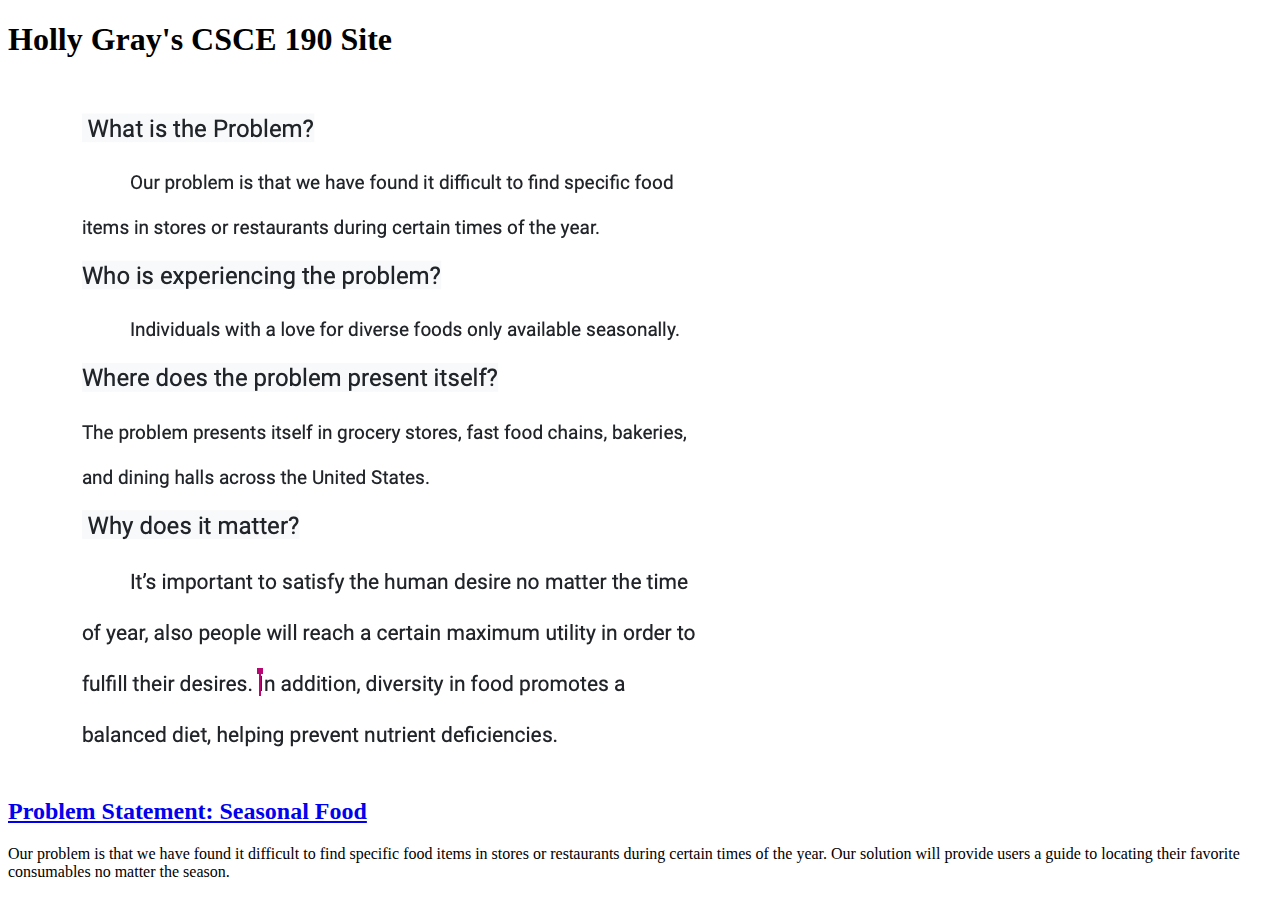
==== index.html @ 3e94a433 "Add files via upload" ====
<!DOCTYPE html>
<html>
    <head>
        <title>CSCE 190: Holly Gray</title>
    </head>
    <body>
        <h1>Holly Gray's CSCE 190 Site</h1>
     
        <section class="assignment">
            <a href="files/problemstatement.pdf"><img src="images/problemstatement.png"></a>
            <section class="ass-details">
                <a href="files/problemstatement.pdf"><h2>Problem Statement: Seasonal Food</h2></a>
                <p>
                    Our problem is that we have found it difficult to find specific food items in stores or restaurants during certain times of the year. Our solution will provide users a guide to locating their favorite consumables no matter the season.
                </p>
            </section>
        </section>
    </body>
</html>
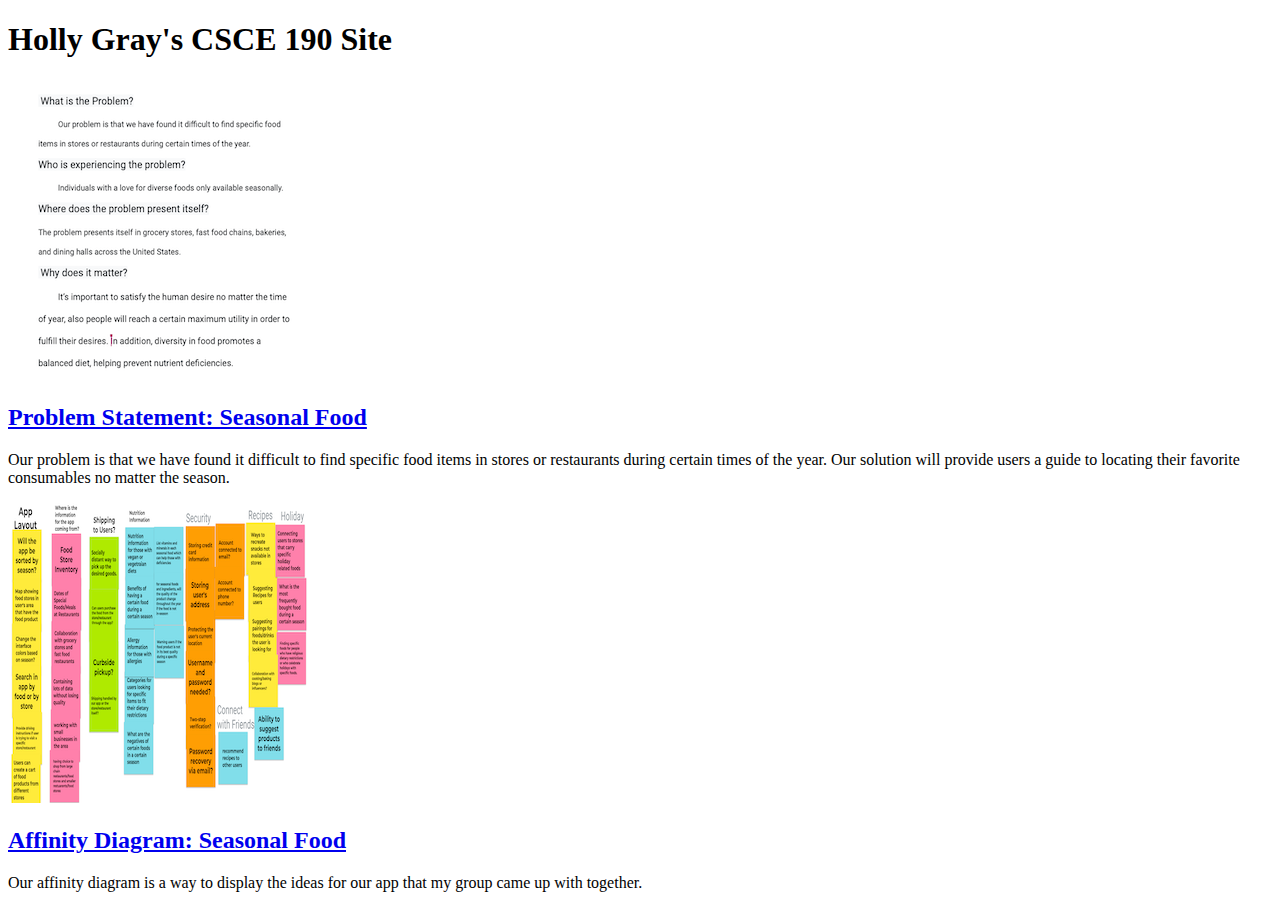
==== commit 3308cce4: "Add files via upload" ====
--- a/index.html
+++ b/index.html
@@ -6,6 +6,7 @@
     <body>
         <h1>Holly Gray's CSCE 190 Site</h1>
      
+        <!--Problem Statement Assignment-->
         <section class="assignment">
             <a href="files/problemstatement.pdf"><img src="images/problemstatement.png"></a>
             <section class="ass-details">
@@ -15,5 +16,16 @@
                 </p>
             </section>
         </section>
+
+        <!--Affinity Diagram Assignment-->
+        <section class="assignment">
+            <a href="files/affinity-diagram.pdf"><img src="images/affinity-diagram.png"></a>
+            <section class="ass-details">
+                <a href="files/affinity-diagram.pdf"><h2>Affinity Diagram: Seasonal Food</h2></a>
+                <p>
+                   Our affinity diagram is a way to display the ideas for our app that my group came up with together.
+                </p>
+            </section>
+        </section>
     </body>
 </html>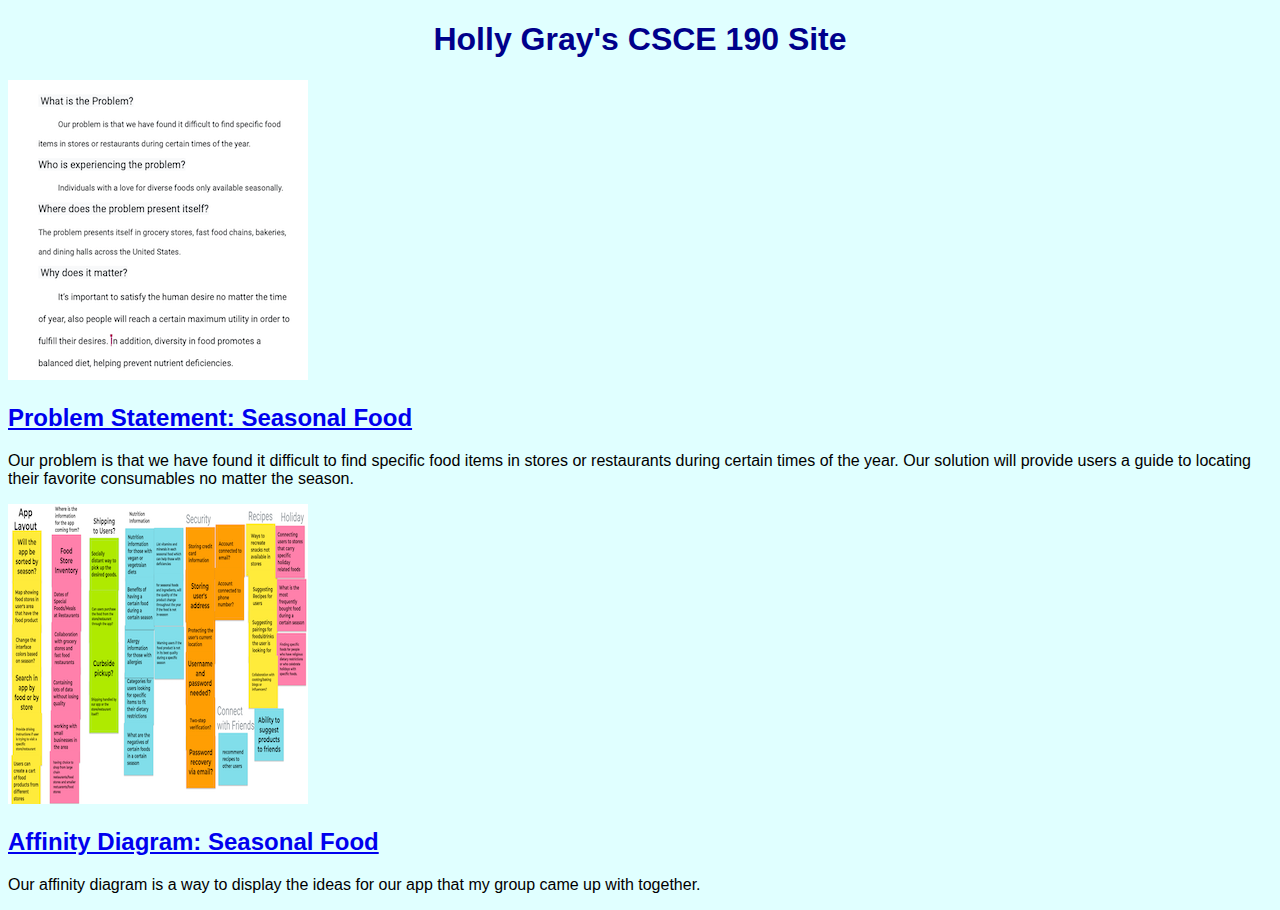
==== commit 634e0f9d: "Add files via upload" ====
--- a/index.html
+++ b/index.html
@@ -2,6 +2,7 @@
 <html>
     <head>
         <title>CSCE 190: Holly Gray</title>
+        <link rel="stylesheet" href="styles.css"
     </head>
     <body>
         <h1>Holly Gray's CSCE 190 Site</h1>
--- a/styles.css
+++ b/styles.css
@@ -0,0 +1,9 @@
+body {
+    background:lightcyan;
+    font-family:Arial, Helvetica, sans-serif;
+}
+
+h1 {
+    color:darkblue;
+    text-align:center;
+}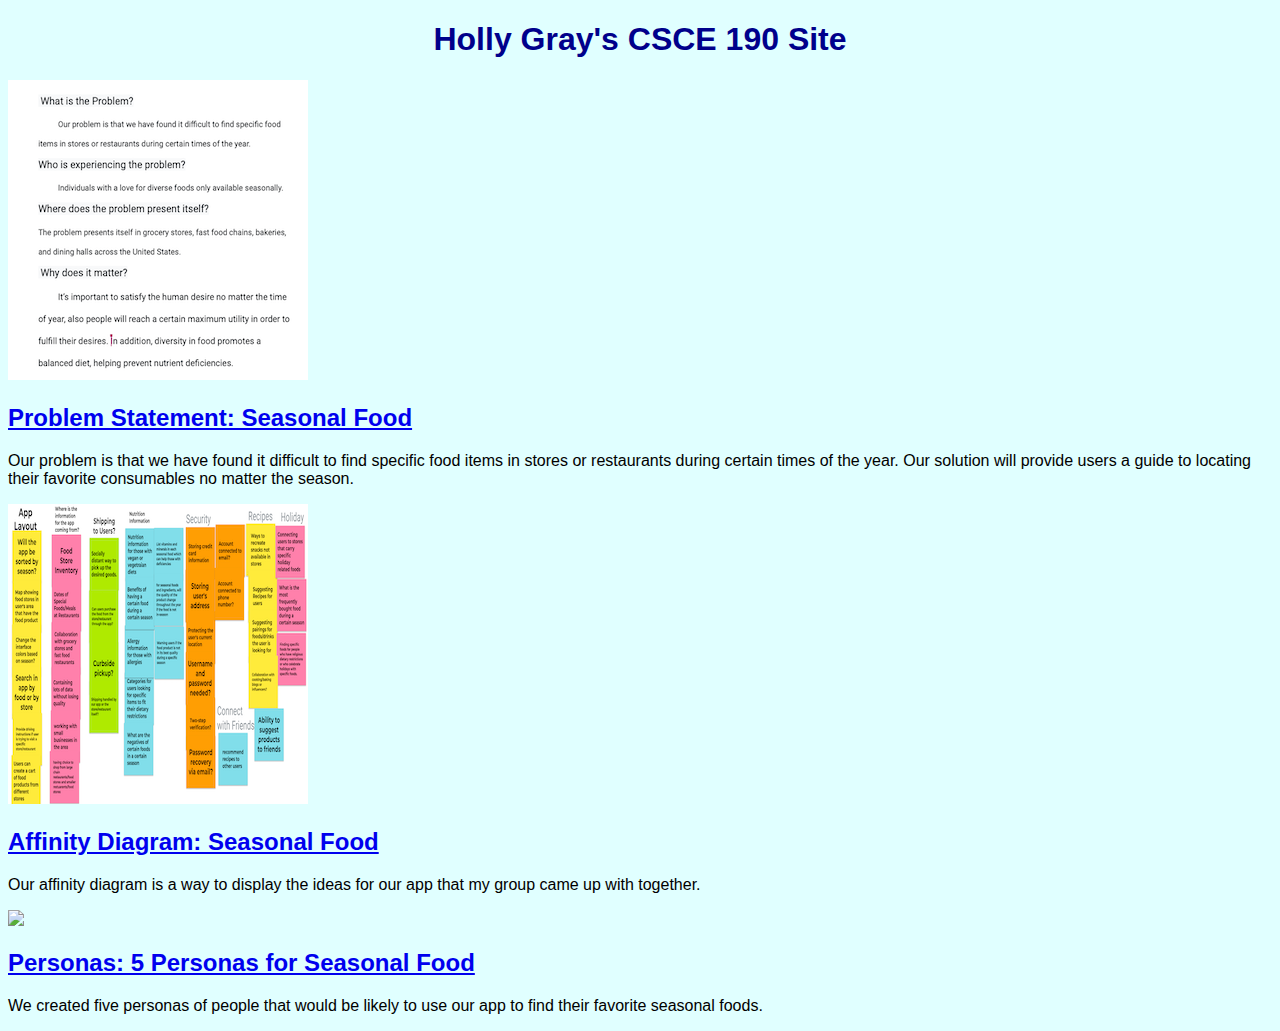
==== commit 9afb7c25: "Add files via upload" ====
--- a/index.html
+++ b/index.html
@@ -28,5 +28,16 @@
                 </p>
             </section>
         </section>
+
+        <!--Persona Assignment-->
+        <section class="assignment">
+            <a href="files/personas.pdf"><img src="images/personas.png"></a>
+            <section class="ass-details">
+                <a href="files/personas.pdf"><h2>Personas: 5 Personas for Seasonal Food</h2></a>
+                <p>
+                   We created five personas of people that would be likely to use our app to find their favorite seasonal foods.
+                </p>
+            </section>
+        </section>
     </body>
 </html>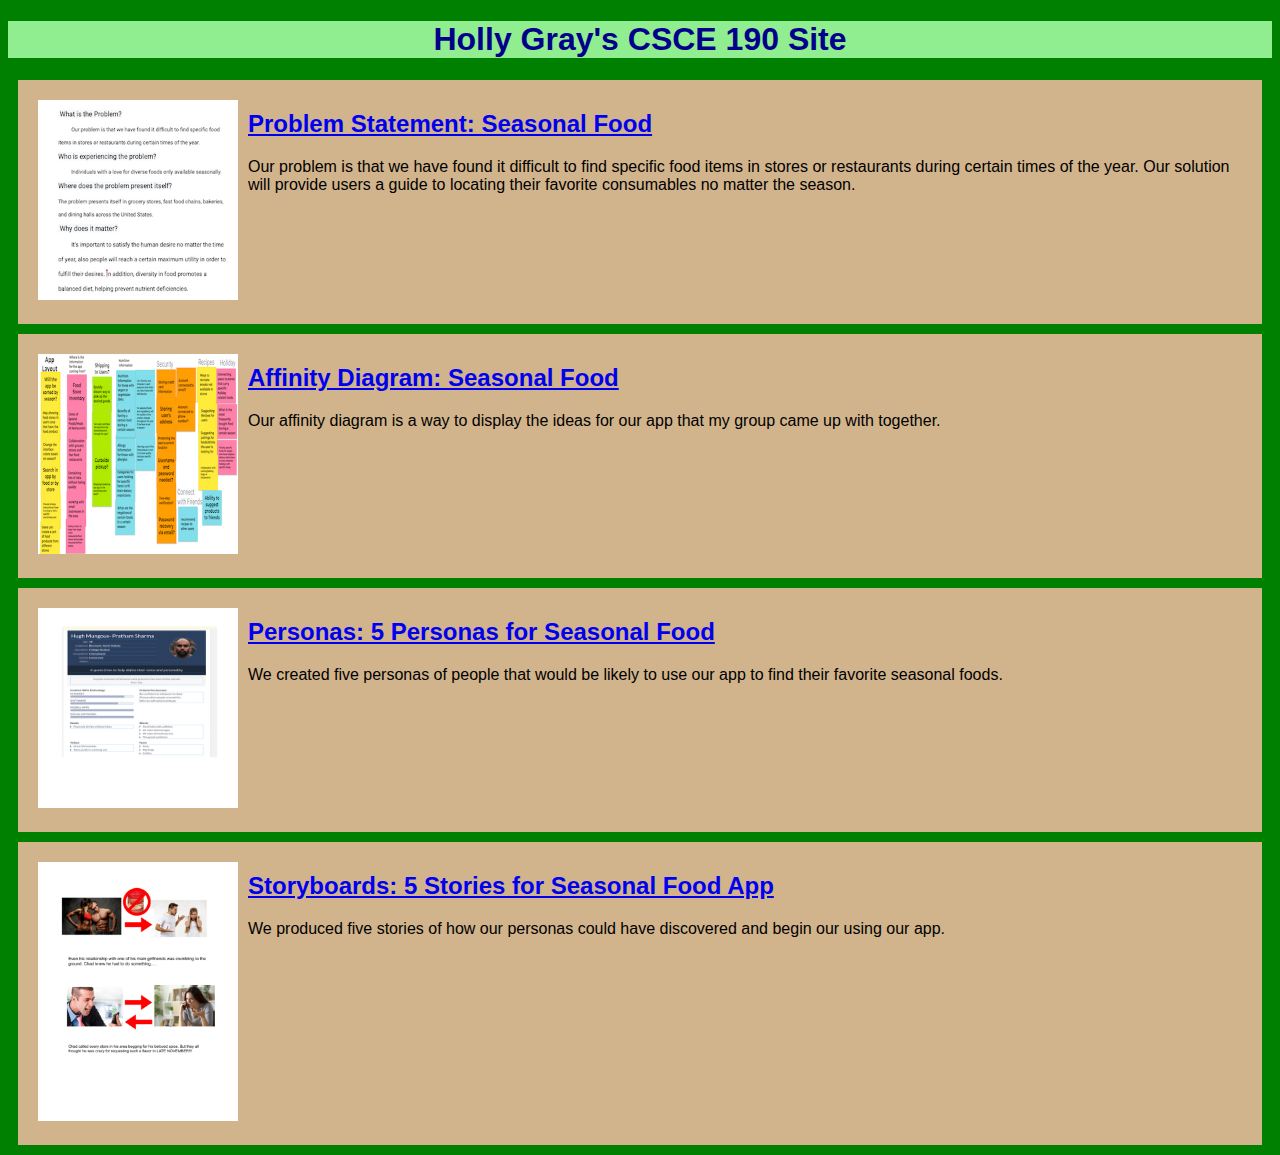
==== commit 9a97daed: "Add files via upload" ====
--- a/index.html
+++ b/index.html
@@ -39,5 +39,16 @@
                 </p>
             </section>
         </section>
+
+         <!--Storyboard Assignment-->
+         <section class="assignment">
+            <a href="files/storyboards.pdf"><img src="images/storyboards.png"></a>
+            <section class="ass-details">
+                <a href="files/storyboards.pdf"><h2>Storyboards: 5 Stories for Seasonal Food App</h2></a>
+                <p>
+                   We produced five stories of how our personas could have discovered and begin our using our app.
+                </p>
+            </section>
+        </section>
     </body>
 </html>--- a/styles.css
+++ b/styles.css
@@ -1,9 +1,22 @@
 body {
-    background:lightcyan;
+    background: green;
     font-family:Arial, Helvetica, sans-serif;
+}
+
+.assignment {
+    display:flex;
+    padding:10px;
+    margin:10px;
+    background: tan;
+}
+
+.assignment img {
+    width:200px;
+    padding:10px;
 }
 
 h1 {
     color:darkblue;
     text-align:center;
+    background: lightgreen;
 }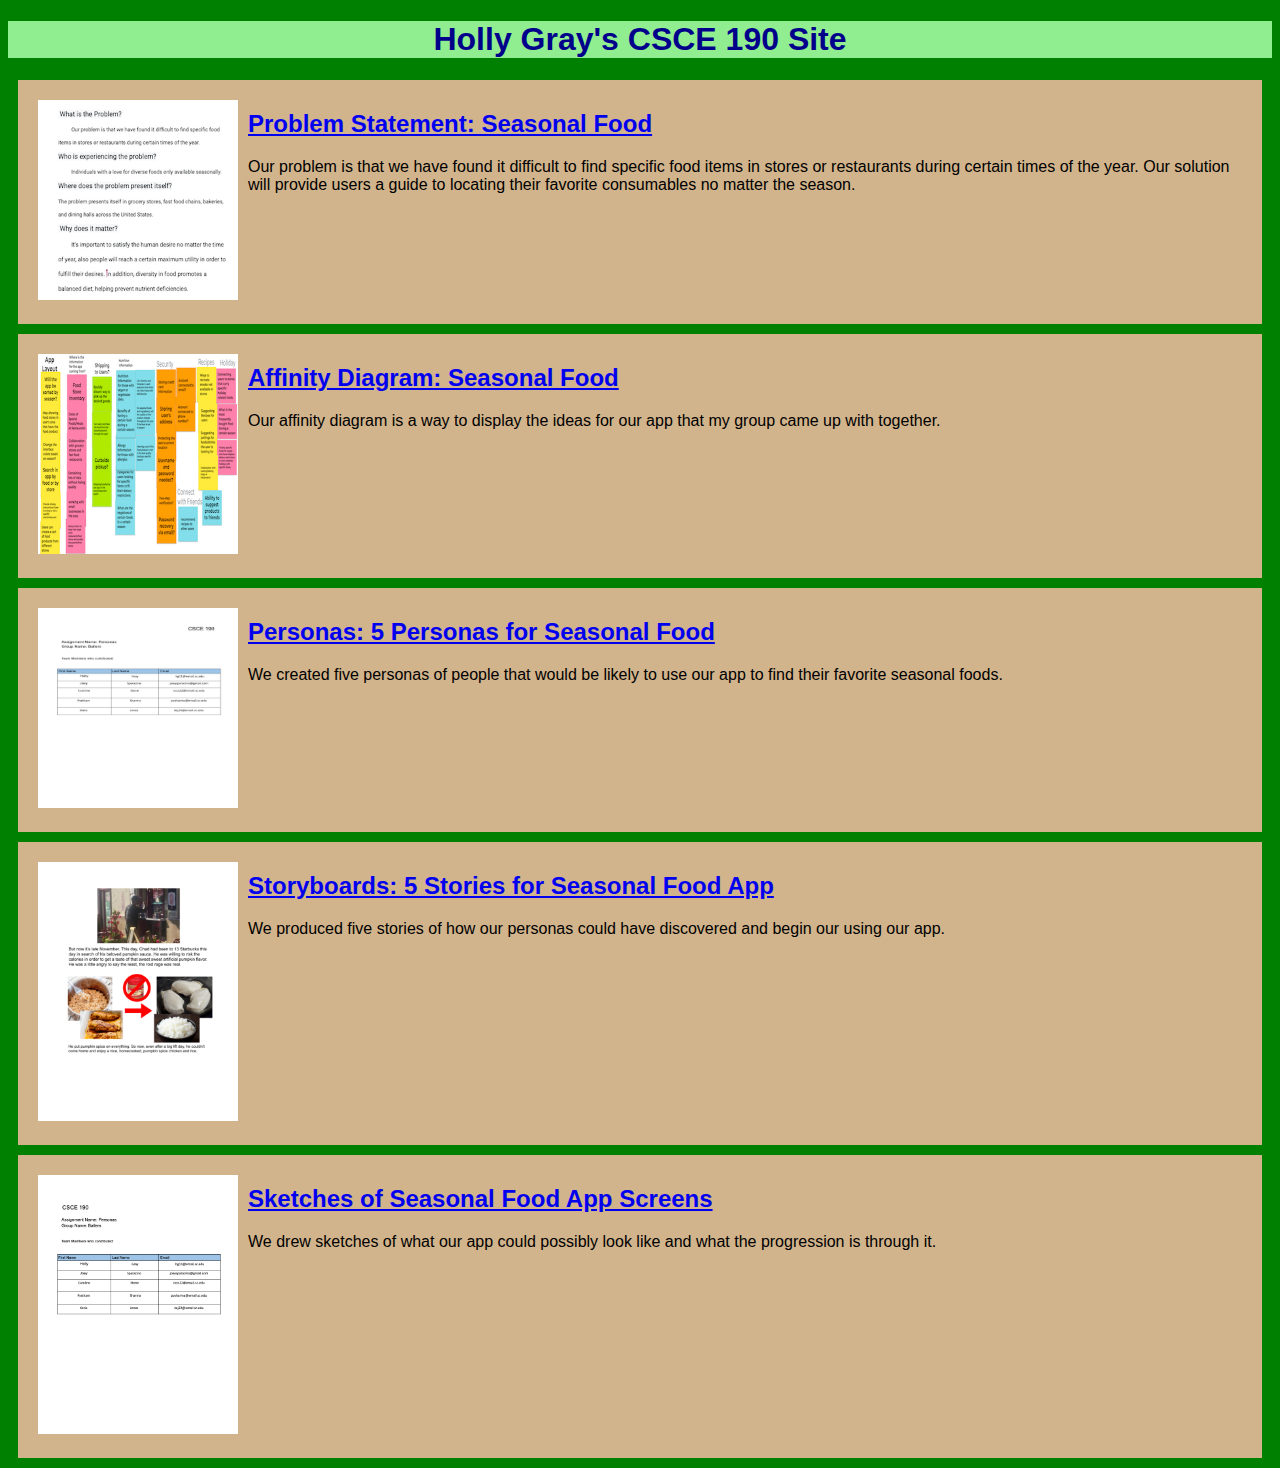
==== commit a37f33b1: "Add files via upload" ====
--- a/index.html
+++ b/index.html
@@ -50,5 +50,16 @@
                 </p>
             </section>
         </section>
+
+        <!--Sketches Assignment-->
+        <section class="assignment">
+            <a href="files/sketches.pdf"><img src="images/sketches.png"></a>
+            <section class="ass-details">
+                <a href="files/sketches.pdf"><h2>Sketches of Seasonal Food App Screens</h2></a>
+                <p>
+                   We drew sketches of what our app could possibly look like and what the progression is through it.
+                </p>
+            </section>
+        </section>
     </body>
 </html>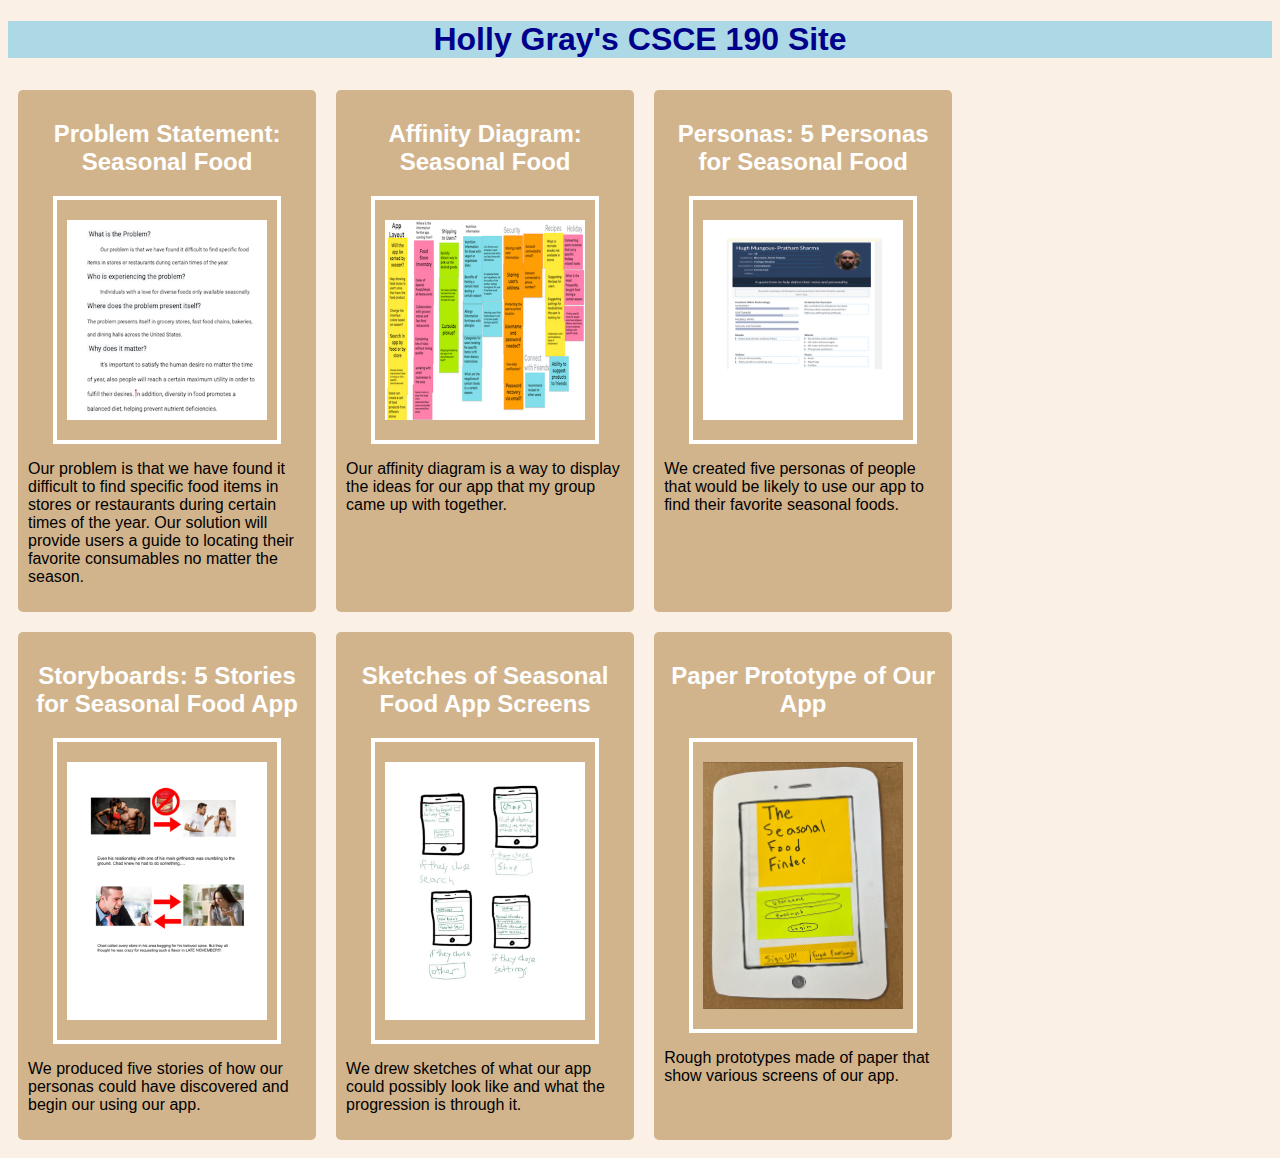
==== commit 271be1b5: "Add files via upload" ====
--- a/index.html
+++ b/index.html
@@ -6,60 +6,84 @@
     </head>
     <body>
         <h1>Holly Gray's CSCE 190 Site</h1>
-     
-        <!--Problem Statement Assignment-->
-        <section class="assignment">
-            <a href="files/problemstatement.pdf"><img src="images/problemstatement.png"></a>
-            <section class="ass-details">
-                <a href="files/problemstatement.pdf"><h2>Problem Statement: Seasonal Food</h2></a>
+
+            <div class ="assignments">
+            <!--Problem Statement Assignment-->
+            <section class="assignment">
+                <a href="files/problemstatement.pdf">
+                    <h2>Problem Statement: Seasonal Food</h2>
+                </a>
+                <a href="files/problemstatement.pdf">
+                    <img src="images/problemstatement.png">
+                </a>
                 <p>
-                    Our problem is that we have found it difficult to find specific food items in stores or restaurants during certain times of the year. Our solution will provide users a guide to locating their favorite consumables no matter the season.
+                Our problem is that we have found it difficult to find specific food items in stores or restaurants during certain times of the year. Our solution will provide users a guide to locating their favorite consumables no matter the season.
                 </p>
             </section>
-        </section>
 
-        <!--Affinity Diagram Assignment-->
-        <section class="assignment">
-            <a href="files/affinity-diagram.pdf"><img src="images/affinity-diagram.png"></a>
-            <section class="ass-details">
-                <a href="files/affinity-diagram.pdf"><h2>Affinity Diagram: Seasonal Food</h2></a>
+            <!--Affinity Diagram Assignment-->
+            <section class="assignment">
+                <a href="files/affinity-diagram.pdf">
+                    <h2>Affinity Diagram: Seasonal Food</h2>
+                </a>
+                <a href="files/affinity-diagram.pdf">
+                    <img src="images/affinity-diagram.png">
+                </a>
                 <p>
-                   Our affinity diagram is a way to display the ideas for our app that my group came up with together.
+                Our affinity diagram is a way to display the ideas for our app that my group came up with together.
                 </p>
             </section>
-        </section>
 
-        <!--Persona Assignment-->
-        <section class="assignment">
-            <a href="files/personas.pdf"><img src="images/personas.png"></a>
-            <section class="ass-details">
-                <a href="files/personas.pdf"><h2>Personas: 5 Personas for Seasonal Food</h2></a>
+            <!--Persona Assignment-->
+            <section class="assignment">
+                <a href="files/personas.pdf">
+                    <h2>Personas: 5 Personas for Seasonal Food</h2>
+                </a>
+                <a href="files/personas.pdf">
+                    <img src="images/personas.png">
+                </a>
                 <p>
-                   We created five personas of people that would be likely to use our app to find their favorite seasonal foods.
+                We created five personas of people that would be likely to use our app to find their favorite seasonal foods.
                 </p>
             </section>
-        </section>
 
-         <!--Storyboard Assignment-->
-         <section class="assignment">
-            <a href="files/storyboards.pdf"><img src="images/storyboards.png"></a>
-            <section class="ass-details">
-                <a href="files/storyboards.pdf"><h2>Storyboards: 5 Stories for Seasonal Food App</h2></a>
+            <!--Storyboard Assignment-->
+            <section class="assignment">
+                <a href="files/storyboards.pdf">
+                    <h2>Storyboards: 5 Stories for Seasonal Food App</h2>
+                </a>
+                <a href="files/storyboards.pdf">
+                    <img src="images/storyboards.png">
+                </a>
                 <p>
-                   We produced five stories of how our personas could have discovered and begin our using our app.
+                We produced five stories of how our personas could have discovered and begin our using our app.
                 </p>
             </section>
-        </section>
 
-        <!--Sketches Assignment-->
-        <section class="assignment">
-            <a href="files/sketches.pdf"><img src="images/sketches.png"></a>
-            <section class="ass-details">
-                <a href="files/sketches.pdf"><h2>Sketches of Seasonal Food App Screens</h2></a>
+            <!--Sketches Assignment-->
+            <section class="assignment">
+                <a href="files/sketches.pdf">
+                    <h2>Sketches of Seasonal Food App Screens</h2>
+                </a>
+                <a href="files/sketches.pdf"><img src="images/sketches.png">
+                </a>
                 <p>
-                   We drew sketches of what our app could possibly look like and what the progression is through it.
+                We drew sketches of what our app could possibly look like and what the progression is through it.
                 </p>
             </section>
-        </section>
+
+            <!--Prototype Assignment-->
+            <section class="assignment">
+                <a href="https://youtu.be/_kdYiaR_H4E">
+                    <h2>Paper Prototype of Our App</h2>
+                </a>
+                <a href="https://youtu.be/_kdYiaR_H4E">
+                    <img src="images/paper-prototype.png">
+                </a>
+                <p>
+                Rough prototypes made of paper that show various screens of our app.
+                </p>
+            </section>
+        </div>
     </body>
 </html>--- a/styles.css
+++ b/styles.css
@@ -1,22 +1,53 @@
 body {
-    background: green;
+    background: linen;
     font-family:Arial, Helvetica, sans-serif;
 }
 
+.assignments {
+    display:flex;
+    flex-wrap:wrap;
+}
+
 .assignment {
-    display:flex;
+    width:22%;
     padding:10px;
     margin:10px;
+    padding: 10px;
     background: tan;
+    border-radius:5px;
 }
 
 .assignment img {
     width:200px;
-    padding:10px;
+    padding:20px 10px;
+    border:4px solid #FFF;
+    display:block;
+    margin:auto;
+}
+
+.assignment img:hover {
+    border:4px dashed lightblue;
 }
 
 h1 {
     color:darkblue;
     text-align:center;
-    background: lightgreen;
+    background: lightblue;
+}
+
+h2 {
+    text-align:center;
+}
+
+hi:hover {
+    color: lightblue;
+}
+
+a {
+    text-decoration:none;
+    color: #FFF;
+}
+
+a:hover {
+    color: lightblue;
 }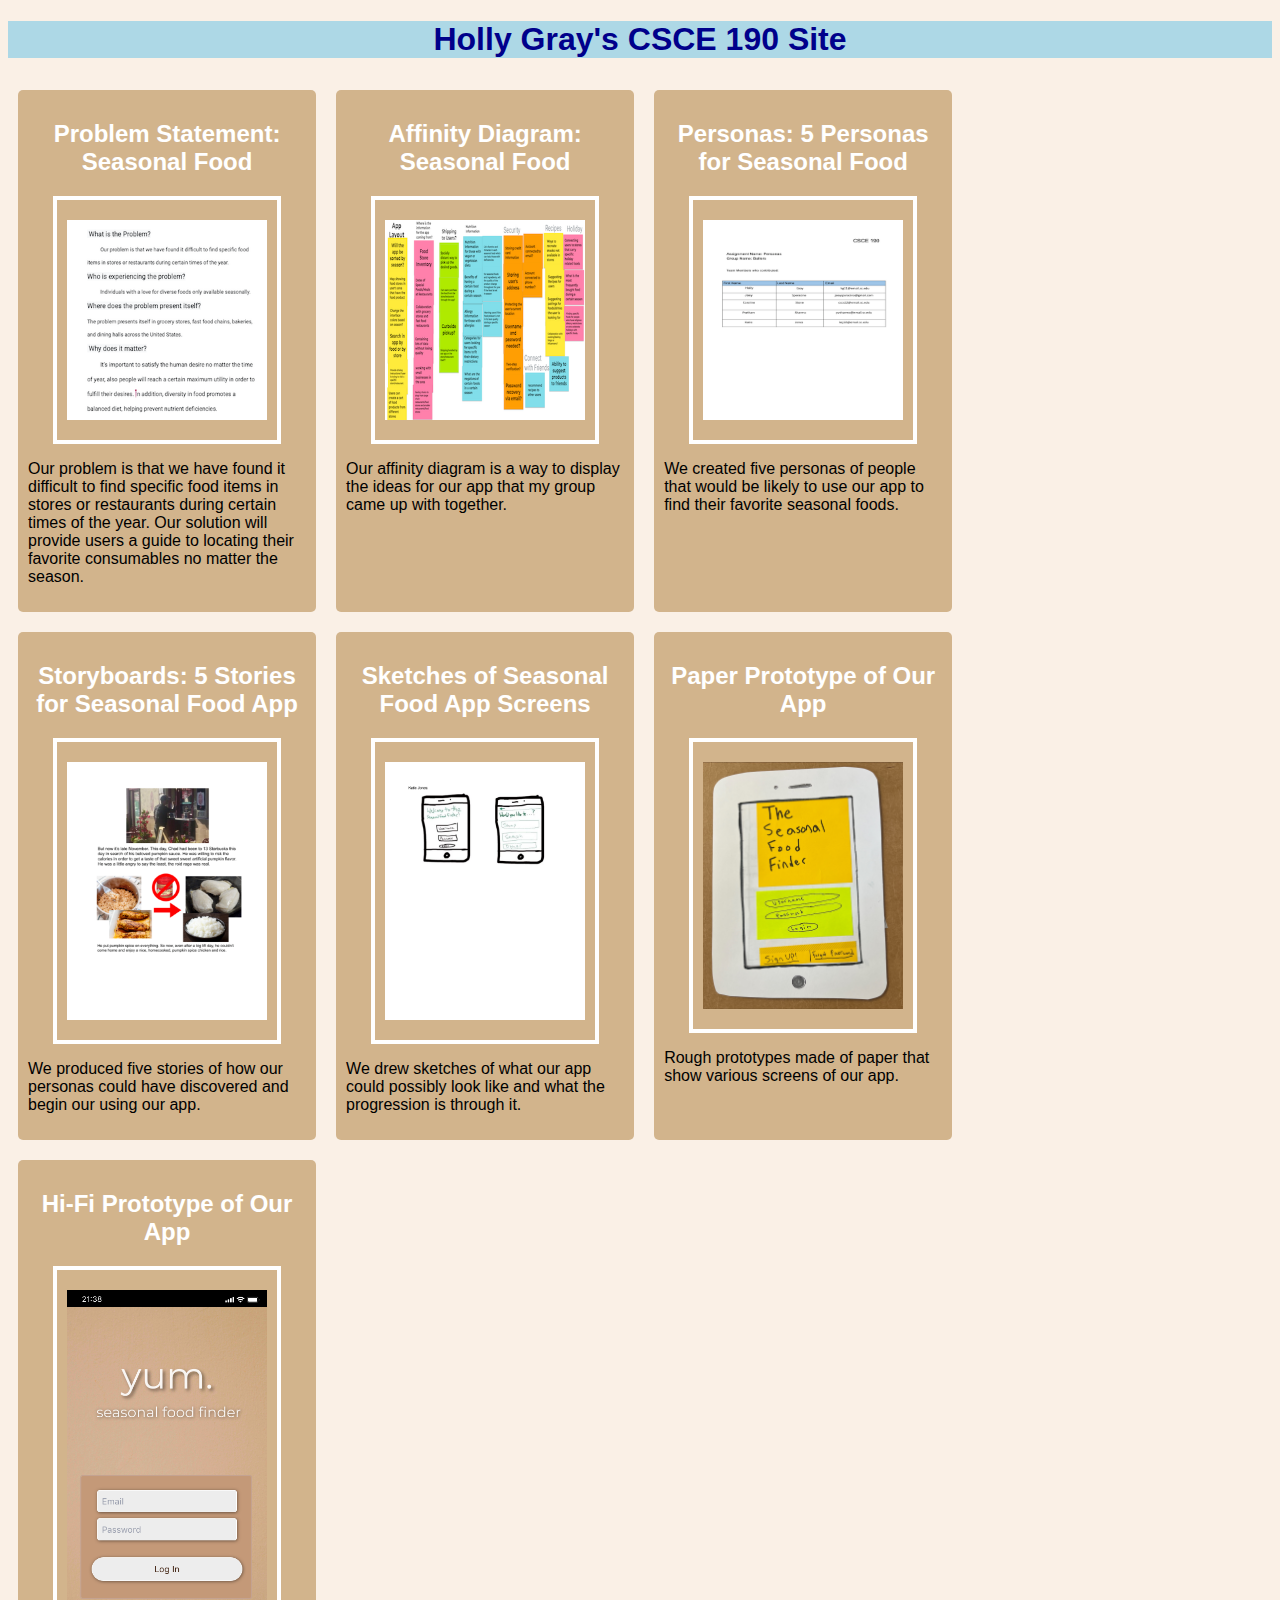
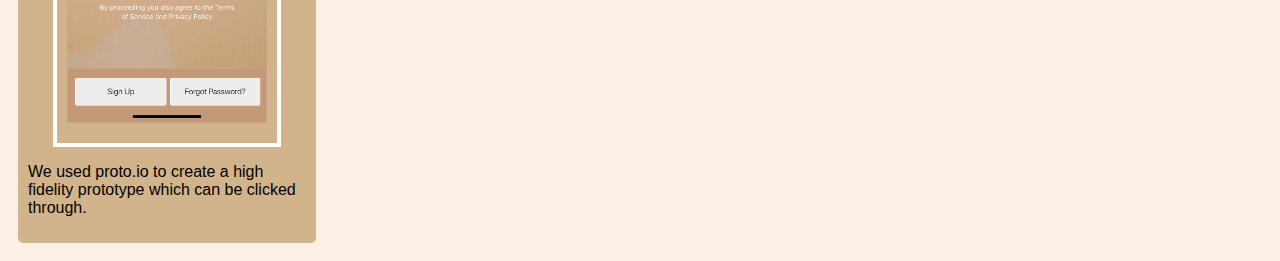
==== commit e1bd7177: "Add files via upload" ====
--- a/index.html
+++ b/index.html
@@ -72,7 +72,7 @@
                 </p>
             </section>
 
-            <!--Prototype Assignment-->
+            <!--Paper Prototype Assignment-->
             <section class="assignment">
                 <a href="https://youtu.be/_kdYiaR_H4E">
                     <h2>Paper Prototype of Our App</h2>
@@ -84,6 +84,18 @@
                 Rough prototypes made of paper that show various screens of our app.
                 </p>
             </section>
+
+            <!--Hi-Fi Prototype Assignment-->
+            <section class="assignment">
+                <a href="files/high-fi-prototype/src/index.html">
+                    <h2>Hi-Fi Prototype of Our App</h2>
+                </a>
+                <a href="files/high-fi-prototype/src/index.html"><img src="images/hi-fi-prototype.png">
+                </a>
+                <p>
+                We used proto.io to create a high fidelity prototype which can be clicked through.
+                </p>
+            </section>
         </div>
     </body>
 </html>